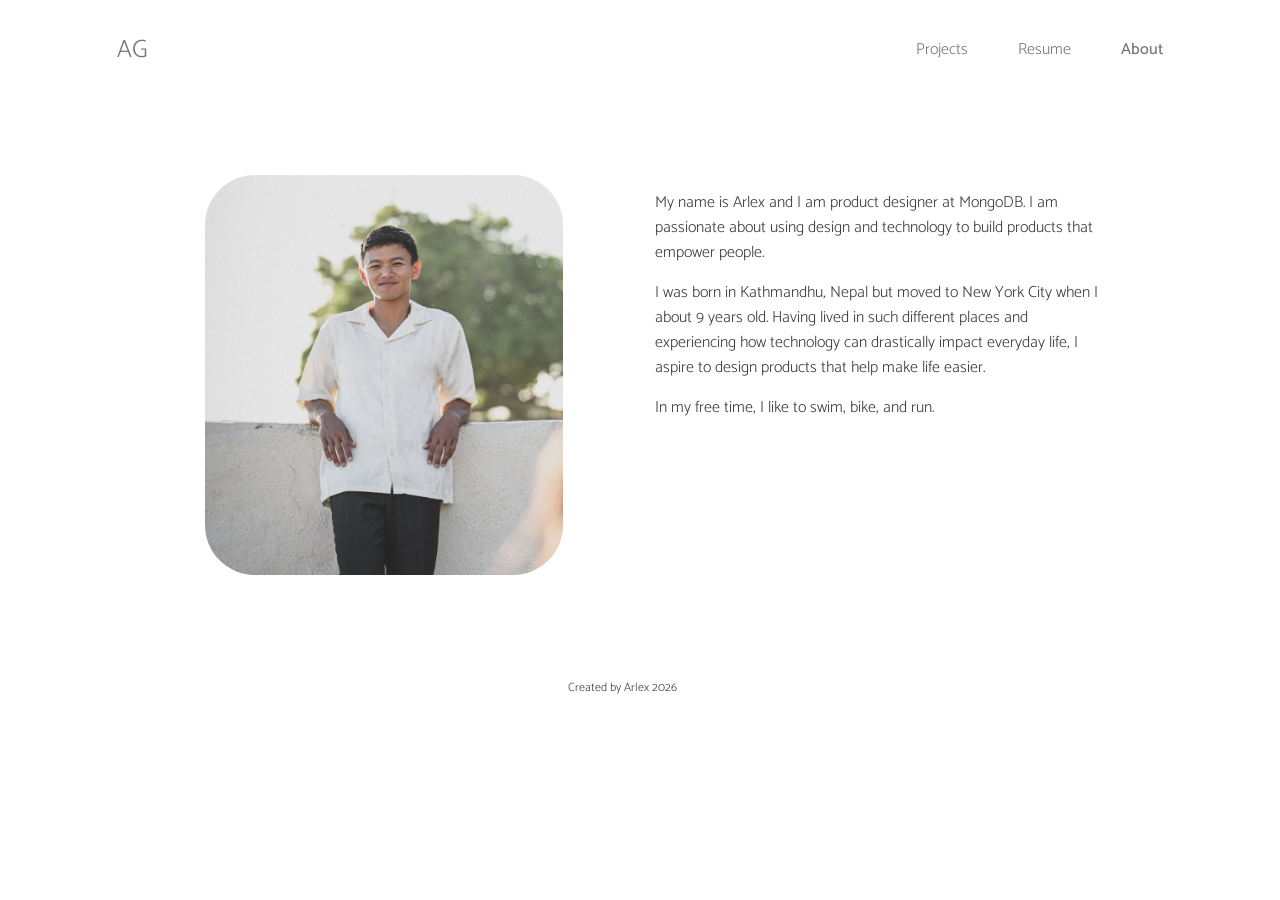
==== about.html @ e4ed925f "new port" ====
<!doctype html>
<html>
  <head>
    <title>Arlex Gole</title>

    <!-- required tags  -->
    <meta charset="utf-8" />
    <meta
      name="viewport"
      content="width=device-width, initial-scale=1, shrink-to-fit=no"
    />

    <!-- bootstrap -->
    <link
      rel="stylesheet"
      href="https://maxcdn.bootstrapcdn.com/bootstrap/3.3.7/css/bootstrap.min.css"
      integrity="sha384-BVYiiSIFeK1dGmJRAkycuHAHRg32OmUcww7on3RYdg4Va+PmSTsz/K68vbdEjh4u"
      crossorigin="anonymous"
    />
    <script
      src="https://code.jquery.com/jquery-3.1.1.min.js"
      integrity="sha256-hVVnYaiADRTO2PzUGmuLJr8BLUSjGIZsDYGmIJLv2b8="
      crossorigin="anonymous"
    ></script>
    <script
      src="https://maxcdn.bootstrapcdn.com/bootstrap/3.3.7/js/bootstrap.min.js"
      integrity="sha384-Tc5IQib027qvyjSMfHjOMaLkfuWVxZxUPnCJA7l2mCWNIpG9mGCD8wGNIcPD7Txa"
      crossorigin="anonymous"
    ></script>

    <!-- fonts -->
    <link
      href="https://fonts.googleapis.com/css?family=Catamaran:300,500"
      rel="stylesheet"
    />

    <!-- style -->
    <link rel="stylesheet" href="main.css" />

    <!-- favicon -->
    <link rel="icon" href="images/favicon.png" />
  </head>

  <body>
    <nav class="navbar navbar-default">
      <div class="container-fluid">
        <!-- Brand and toggle get grouped for better mobile display -->
        <div class="navbar-header">
          <button
            type="button"
            class="navbar-toggle collapsed"
            data-toggle="collapse"
            data-target="#bs-example-navbar-collapse-1"
            aria-expanded="false"
          >
            <span class="sr-only">Toggle navigation</span>
            <span class="icon-bar"></span>
            <span class="icon-bar"></span>
            <span class="icon-bar"></span>
          </button>
          <a class="navbar-brand" href="index.html"> AG </a>
        </div>

        <!-- Collect the nav links, forms, and other content for toggling -->
        <div class="collapse navbar-collapse" id="bs-example-navbar-collapse-1">
          <!-- <li class="active"><a href="#">Link <span class="sr-only">(current)</span></a></li> -->
          <ul class="nav navbar-nav navbar-right">
            <li><a href="index.html" id="link"> Projects </a></li>
            <li><a href="resume.pdf" target="_blank" id="link"> Resume </a></li>
            <li>
              <a href="about.html" class="link">
                <div id="active">About</div></a
              >
            </li>
          </ul>
        </div>
        <!-- /.navbar-collapse -->
      </div>
    </nav>

    <div id="about">
      <div class="large_images">
        <div class="col-md-6 col-sm-6 col-xs-12">
          <div class="leftcol">
            <img
              src="images/me.png"
              class="img-responsive about-profile-image"
              alt="Responsive image"
            />
          </div>
        </div>
        <div class="col-md-6 col-sm-6 col-xs-12">
          <div class="rightcol">
            <p>
              My name is Arlex and I am product designer at MongoDB. I am
              passionate about using design and technology to build products
              that empower people.
            </p>

            <p>
              I was born in Kathmandhu, Nepal but moved to New York City when I
              about 9 years old. Having lived in such different places and
              experiencing how technology can drastically impact everyday life,
              I aspire to design products that help make life easier.
            </p>

            <p>In my free time, I like to swim, bike, and run.</p>
          </div>
        </div>
      </div>
    </div>

    <div class="row">
      <div class="col-md-12 col-sm-12 col-xs-12 nopadding">
        <p id="footer">Created by Arlex 2026</p>
      </div>
    </div>
  </body>
</html>
---- main.css ----
.navbar-default {
  background-color: white;
  border: 0;
  margin-top: 15px;
  margin-left: 8%;
  margin-right: 8%;
}

.navbar-default .navbar-brand {
  font-size: 25px;
}

.navbar-default .navbar-nav {
  padding-right: 0px;
}

.navbar-default .navbar-nav > li > a {
  font-size: 16px;
  margin-left: 35px;
  margin-right: 0px;
  padding-right: 0px;
}

.navbar-default .navbar-nav > li > a:hover {
  text-decoration: underline;
  text-decoration-color: #197319;
}

b {
  font-weight: 400;
}

#active {
  font-weight: 500;
}

.row {
  margin-left: 22%;
  margin-right: 22%;
  margin-top: 10px;
}

.row-banner {
  margin-right: 0px;
  margin-left: 0px;
  padding-left: 0px;
  padding-right: 0px;
}

#invision {
  margin-top: 100px;
}

.col-xs-12 .rightcol {
  padding-left: 0px;
}

.graph {
  margin-top: 0px;
  position: relative;
}

body {
  font-family: "Catamaran", sans-serif;
  font-weight: 300;
  margin-top: 25px;
  line-height: 25px;
  color: #3f3f3f;
}

#banner {
  margin-top: 50px;
}

h1,
h2,
h3 {
  font-size: 20px;
  margin-top: 60px;
  margin-bottom: 0px;
  font-weight: 500;
}

h4 {
  font-size: 16px;
  margin-top: 30px;
  font-weight: 400;
  line-height: 25px;
}

p {
  margin-top: 15px;
  margin-bottom: 0px;
  font-size: 16px;
  margin-right: 5%;
}

ul {
  margin-top: 15px;
  font-size: 16px;
  margin-right: 5%;
}

.lists {
  margin-top: 10px;
}

a {
  color: #3f3f3f;
}

#takeaway {
  margin-top: 20px;
}

#chart1 {
  display: block;
}

#chart2 {
  display: none;
}

#chart3 {
  display: none;
}

#chart4 {
  display: none;
}

.button-nav {
  position: absolute;
  left: 0;
  bottom: 50%;
  opacity: 0.5;
}

.button-nav-r {
  position: absolute;
  right: 0;
  bottom: 50%;
  opacity: 0.5;
}

.img-responsive {
  width: 100%;
  margin-left: 0px;
  margin-right: 0px;
}

video {
  width: 70%;
  height: auto;
  border: 1px solid black;
}
.under_images {
  margin-top: 25px;
}

.image-label {
  font-size: 13px;
  margin-bottom: 12px;
}

.mongo-modal-trigger {
  cursor: zoom-in;
}

.mongo-modal-dialog {
  width: 90%;
  max-width: 1200px;
}

.about-profile-image {
  display: block;
  width: auto;
  height: auto;
  max-width: 400px;
  max-height: 400px;
  margin-left: auto;
  margin-right: auto;
  border-radius: 50px;
}

.small_images {
  margin-right: 9%;
  margin-top: 25px;
}

.large_images {
  margin-left: 10%;
  margin-right: 10%;
  margin-top: 25px;
}

#about {
  margin-top: 100px;
}

.cta {
  font-size: 22px;
  font-weight: 500;
  color: #177686;
}

hr {
  margin-top: 16px;
  margin-bottom: 0px;
  padding-top: 0px;
  padding-bottom: 0px;
}

#footer {
  margin-top: 100px;
  bottom: 0px;
  text-align: center;
  font-size: 12px;
}

.centered {
  text-align: center;
}

.project-tabs {
  margin-top: 32px;
}

/*making it responsive*/
@media only screen and (max-width: 768px) {
  .row {
    margin-left: 8%;
    margin-right: 8%;
  }
}
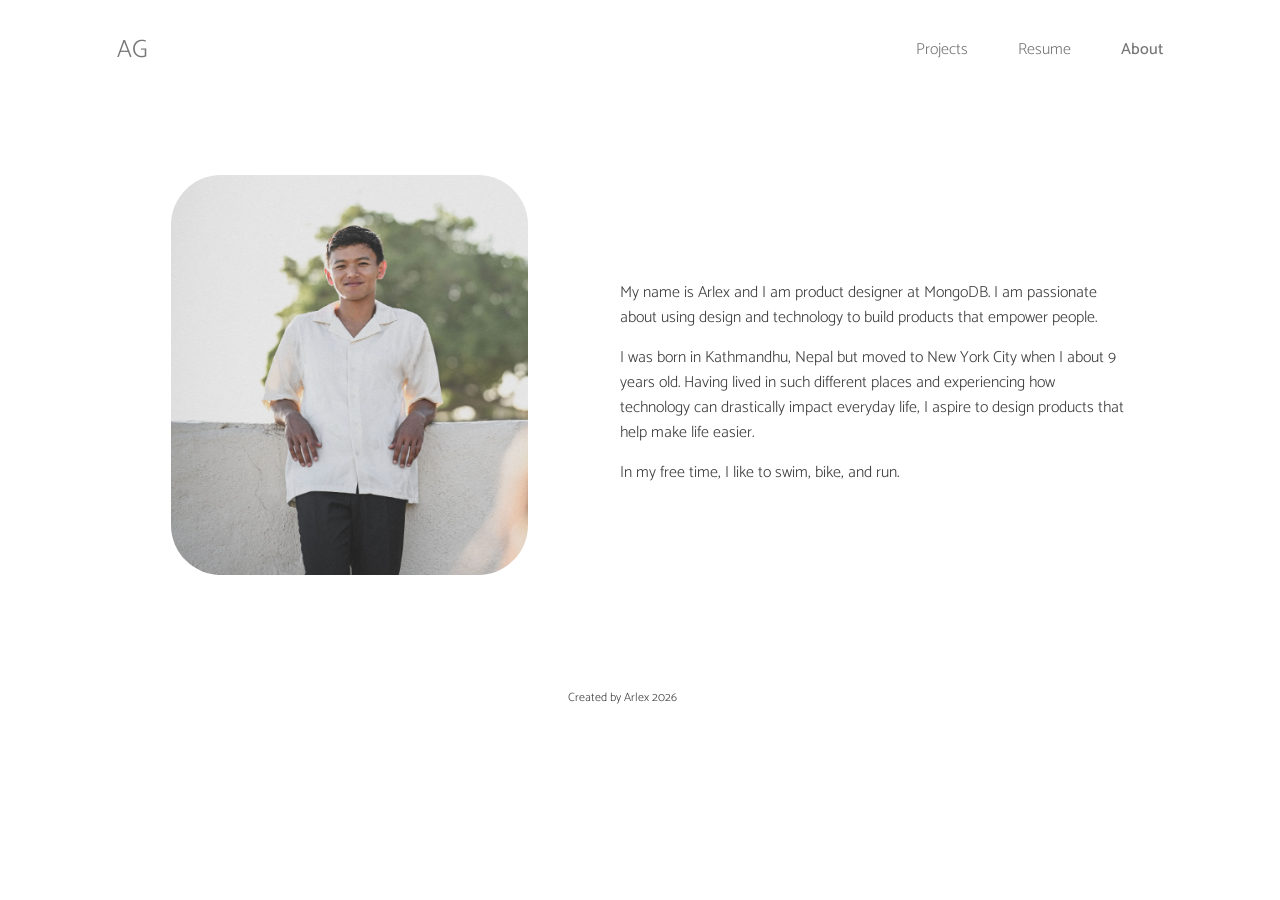
==== commit 138c4b11: "about page layout" ====
--- a/about.html
+++ b/about.html
@@ -79,33 +79,29 @@
     </nav>
 
     <div id="about">
-      <div class="large_images">
-        <div class="col-md-6 col-sm-6 col-xs-12">
-          <div class="leftcol">
-            <img
-              src="images/me.png"
-              class="img-responsive about-profile-image"
-              alt="Responsive image"
-            />
-          </div>
+      <div class="about-layout">
+        <div class="about-column">
+          <img
+            src="images/me.png"
+            class="img-responsive about-profile-image"
+            alt="Responsive image"
+          />
         </div>
-        <div class="col-md-6 col-sm-6 col-xs-12">
-          <div class="rightcol">
-            <p>
-              My name is Arlex and I am product designer at MongoDB. I am
-              passionate about using design and technology to build products
-              that empower people.
-            </p>
+        <div class="about-column about-text">
+          <p>
+            My name is Arlex and I am product designer at MongoDB. I am
+            passionate about using design and technology to build products that
+            empower people.
+          </p>
 
-            <p>
-              I was born in Kathmandhu, Nepal but moved to New York City when I
-              about 9 years old. Having lived in such different places and
-              experiencing how technology can drastically impact everyday life,
-              I aspire to design products that help make life easier.
-            </p>
+          <p>
+            I was born in Kathmandhu, Nepal but moved to New York City when I
+            about 9 years old. Having lived in such different places and
+            experiencing how technology can drastically impact everyday life, I
+            aspire to design products that help make life easier.
+          </p>
 
-            <p>In my free time, I like to swim, bike, and run.</p>
-          </div>
+          <p>In my free time, I like to swim, bike, and run.</p>
         </div>
       </div>
     </div>
--- a/main.css
+++ b/main.css
@@ -183,6 +183,10 @@
   border-radius: 50px;
 }
 
+.ahero-solution-image {
+  border-radius: 12px;
+}
+
 .small_images {
   margin-right: 9%;
   margin-top: 25px;
@@ -196,6 +200,30 @@
 
 #about {
   margin-top: 100px;
+  display: flex;
+  justify-content: center;
+}
+
+.about-layout {
+  width: 100%;
+  max-width: 1400px;
+  padding-left: 10%;
+  padding-right: 10%;
+  display: flex;
+  align-items: center;
+  justify-content: center;
+  gap: 48px;
+}
+
+.about-column {
+  flex: 1;
+}
+
+.about-text {
+  flex: 1.2;
+  display: flex;
+  flex-direction: column;
+  justify-content: center;
 }
 
 .cta {
@@ -232,4 +260,15 @@
     margin-left: 8%;
     margin-right: 8%;
   }
-}
+
+  .about-layout {
+    flex-direction: column;
+    gap: 24px;
+    padding-left: 8%;
+    padding-right: 8%;
+  }
+
+  .about-column {
+    width: 100%;
+  }
+}
